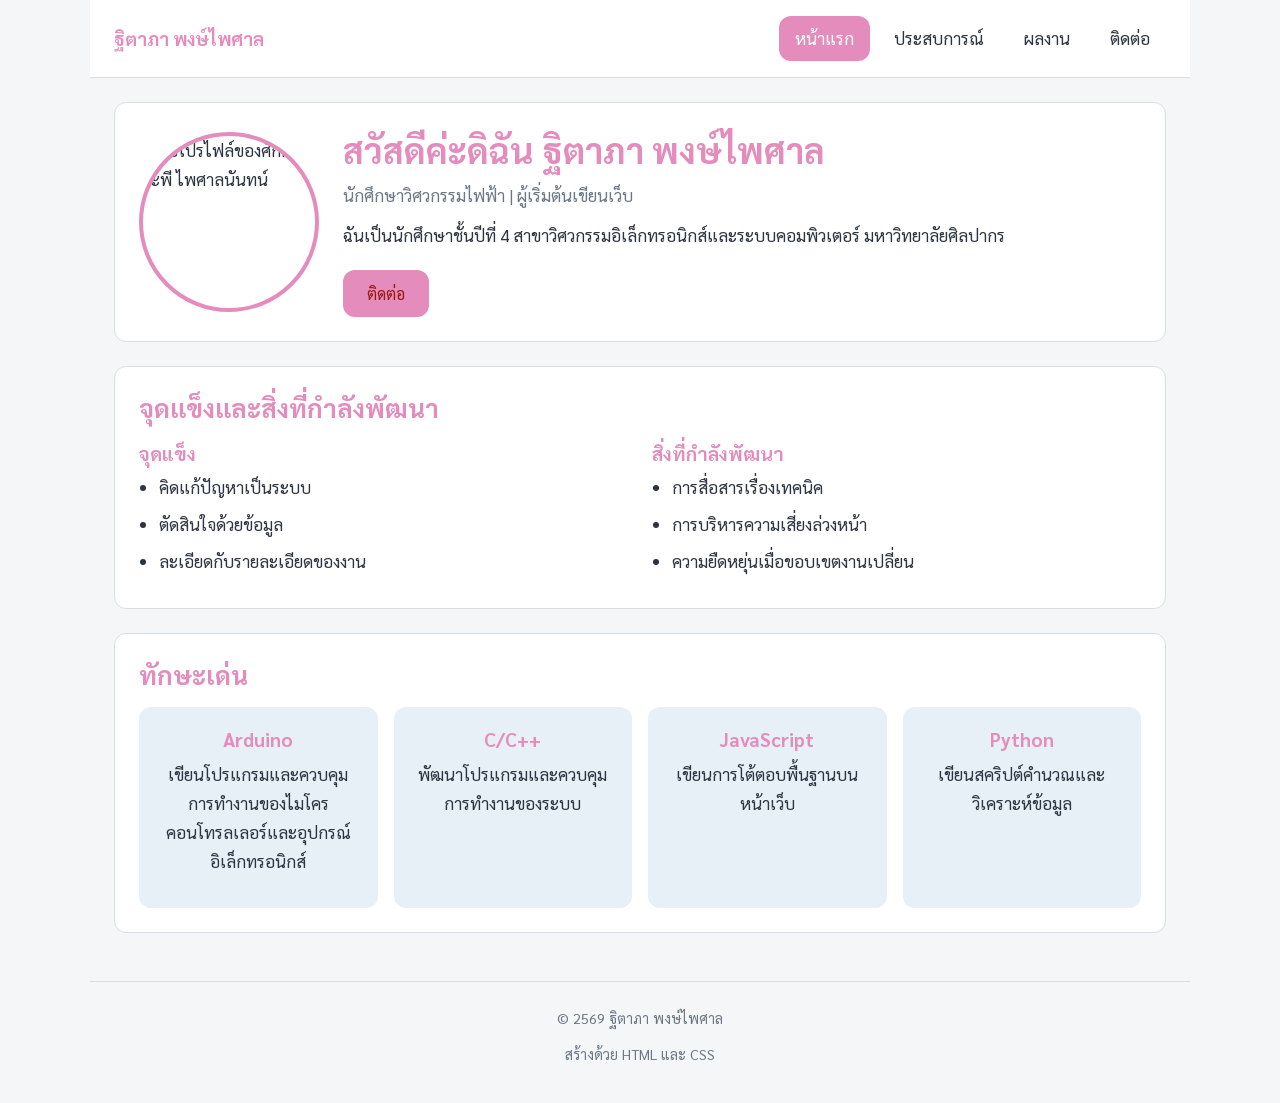
==== index.html @ a2e1b8d7 "first commit" ====
<!DOCTYPE html>
<html lang="th">
<head>
  <meta charset="UTF-8">
  <meta name="viewport" content="width=device-width, initial-scale=1.0">
  <link rel="preconnect" href="https://fonts.googleapis.com">
  <link href="https://fonts.googleapis.com/css2?family=Sarabun:wght@400;600;700&display=swap" rel="stylesheet">
  <title>หน้าแรก | ฐิตาภา พงษ์ไพศาล</title>
  <link rel="stylesheet" href="style.css">
</head>
<body>
  <header class="site-header">
    <a href="index.html" class="logo">ฐิตาภา พงษ์ไพศาล</a>
    <button class="menu-toggle" id="menu-toggle" aria-label="เปิดปิดเมนู" aria-expanded="false">☰</button>
    <nav class="site-nav">
      <ul>
        <li><a href="index.html" class="active">หน้าแรก</a></li>
        <li><a href="experience.html">ประสบการณ์</a></li>
        <li><a href="projects.html">ผลงาน</a></li>
        <li><a href="contact.html">ติดต่อ</a></li>
      </ul>
    </nav>
  </header>

  <main>
    <section class="hero">
      <img src="c:\Users\hp\Pictures\S__25837573.jpg" alt="รูปโปรไฟล์ของศักดิ์ ระพี ไพศาลนันทน์" class="avatar">
      <div class="hero-text">
        <h1>สวัสดีค่ะดิฉัน ฐิตาภา พงษ์ไพศาล</h1>
        <p class="tagline">นักศึกษาวิศวกรรมไฟฟ้า | ผู้เริ่มต้นเขียนเว็บ</p>
        <p>
         ฉันเป็นนักศึกษาชั้นปีที่ 4 สาขาวิศวกรรมอิเล็กทรอนิกส์และระบบคอมพิวเตอร์ มหาวิทยาลัยศิลปากร <strong></strong> 
          
        </p>
        <a href="contact.html" class="btn">ติดต่อ</a>
      </div>
    </section>

    <section class="about">
      <h2>จุดแข็งและสิ่งที่กำลังพัฒนา</h2>
      <div class="two-col">
        <div class="col">
          <h3>จุดแข็ง</h3>
          <ul>
            <li>คิดแก้ปัญหาเป็นระบบ</li>
            <li>ตัดสินใจด้วยข้อมูล</li>
            <li>ละเอียดกับรายละเอียดของงาน</li>
          </ul>
        </div>
        <div class="col">
          <h3>สิ่งที่กำลังพัฒนา</h3>
          <ul>
            <li>การสื่อสารเรื่องเทคนิค</li>
            <li>การบริหารความเสี่ยงล่วงหน้า</li>
             <li>ความยืดหยุ่นเมื่อขอบเขตงานเปลี่ยน</li>
          </ul>
        </div>
      </div>
    </section>

    <section class="skills">
      <h2>ทักษะเด่น</h2>
      <div class="skill-grid">
        <div class="skill-card">
          <h3>Arduino</h3>
          <p>เขียนโปรแกรมและควบคุมการทำงานของไมโครคอนโทรลเลอร์และอุปกรณ์อิเล็กทรอนิกส์</p>
        </div>
        <div class="skill-card">
          <h3>C/C++</h3>
          <p>พัฒนาโปรแกรมและควบคุมการทำงานของระบบ</p>
        </div>
        <div class="skill-card">
          <h3>JavaScript</h3>
          <p>เขียนการโต้ตอบพื้นฐานบนหน้าเว็บ</p>
        </div>
        <div class="skill-card">
          <h3>Python</h3>
          <p>เขียนสคริปต์คำนวณและวิเคราะห์ข้อมูล</p>
        </div>
      </div>
    </section>
  </main>

  <footer class="site-footer">
    <p>&copy; 2569 ฐิตาภา พงษ์ไพศาล</p>
    <p>สร้างด้วย HTML และ CSS</p>
  </footer>

  <script src="script.js"></script>
</body>
</html>
---- style.css ----
/* ---------- 1. รีเซ็ตค่าเริ่มต้นของเบราว์เซอร์ ---------- */
* {
  margin: 0;
  padding: 0;
  box-sizing: border-box;
}

/* ---------- 2. ตัวแปรของทั้งเว็บ ---------- */
:root {
  --brand: #e48cbb;
  --brand-dark: #1d4266;
  --brand-light: #e8f0f7;
  --text: #2b3440;
  --text-muted: #6b7785;
  --bg: #f4f6f8;
  --surface: #ffffff;
  --border: #d8dee6;
  --gap: 24px;
  --radius: 12px;
  --max-width: 1100px;
}

/* ---------- 3. ตัวอักษรและพื้นหลังของทั้งเว็บ ---------- */
body {
  font-family: "Sarabun", "Segoe UI", Tahoma, sans-serif;
  font-size: 17px;
  line-height: 1.7;
  color: var(--text);
  background-color: var(--bg);
}
h1, h2, h3 { line-height: 1.3; color: var(--brand); }
h1 { font-size: 2.2rem; margin-bottom: 8px; }
h2 { font-size: 1.6rem; margin-bottom: 16px; }
h3 { font-size: 1.2rem; margin-bottom: 8px; }
p { margin-bottom: 12px; }
a { color: var(--brand); text-decoration: none; }
a:hover { text-decoration: underline; }
.tagline { color: var(--text-muted); font-size: 1.05rem; }

/* ---------- 4. แถบเมนูด้านบน ---------- */
.site-header {
  display: flex;
  justify-content: space-between;
  align-items: center;
  flex-wrap: wrap;
  gap: 16px;
  max-width: var(--max-width);
  margin: 0 auto;
  padding: 16px 24px;
  background-color: var(--surface);
  border-bottom: 1px solid var(--border);
}
.logo { font-size: 1.15rem; font-weight: 700; color: var(--brand); }
.site-nav ul { display: flex; list-style: none; gap: 8px; flex-wrap: wrap; }
.site-nav a {
  display: block;
  padding: 8px 16px;
  border-radius: var(--radius);
  color: var(--text);
  transition: background-color 0.2s, color 0.2s;
}
.site-nav a:hover { background-color: var(--brand-light); text-decoration: none; }
.site-nav a.active { background-color: var(--brand); color: #ffffff; }

/* ---------- 5. โครงหลักของเนื้อหา ---------- */
main { max-width: var(--max-width); margin: 0 auto; padding: var(--gap) 24px; }
section {
  background-color: var(--surface);
  border: 1px solid var(--border);
  border-radius: var(--radius);
  padding: var(--gap);
  margin-bottom: var(--gap);
}
.page-head { background-color: transparent; border: none; padding-left: 0; padding-bottom: 0; }

/* ---------- 6. ปุ่ม ---------- */
.btn {
  display: inline-block;
  padding: 10px 24px;
  margin-top: 8px;
  background-color: var(--brand);
  color: #9c160f;
  border: none;
  border-radius: var(--radius);
  font-size: 1rem;
  font-family: inherit;
  cursor: pointer;
  transition: background-color 0.2s;
}
.btn:hover { background-color: var(--brand-dark); text-decoration: none; }

/* ---------- 7. ท้ายเว็บ ---------- */
.site-footer {
  max-width: var(--max-width);
  margin: 0 auto;
  padding: var(--gap) 24px;
  text-align: center;
  color: var(--text-muted);
  font-size: 0.9rem;
  border-top: 1px solid var(--border);
}

/* ---------- 8. ส่วนแนะนำตัวหน้าแรก ---------- */
.hero { display: flex; align-items: center; gap: var(--gap); flex-wrap: wrap; }
.avatar {
  width: 180px;
  height: 180px;
  object-fit: cover;
  border-radius: 50%;
  border: 4px solid var(--brand);
}
.hero-text { flex: 1; min-width: 260px; }

/* ---------- 9. สองคอลัมน์: จุดแข็ง / สิ่งที่กำลังพัฒนา ---------- */
.two-col { display: flex; gap: var(--gap); flex-wrap: wrap; }
.two-col .col { flex: 1; min-width: 280px; }
.two-col ul { padding-left: 20px; }
.two-col li { margin-bottom: 8px; }

/* ---------- 10. ตารางการ์ดทักษะ ---------- */
.skill-grid {
  display: grid;
  grid-template-columns: repeat(auto-fit, minmax(200px, 1fr));
  gap: 16px;
}
.skill-card {
  padding: 20px;
  background-color: var(--brand-light);
  border-radius: var(--radius);
  text-align: center;
  transition: transform 0.2s;
}
.skill-card:hover { transform: translateY(-4px); }

/* ---------- 11. ตารางการ์ดผลงาน ---------- */
.project-grid {
  display: grid;
  grid-template-columns: repeat(auto-fit, minmax(280px, 1fr));
  gap: var(--gap);
}
.project-card {
  display: flex;
  flex-direction: column;
  overflow: hidden;
  background-color: var(--surface);
  border: 1px solid var(--border);
  border-radius: var(--radius);
  transition: box-shadow 0.2s;
}
.project-card:hover { box-shadow: 0 6px 20px rgba(0, 0, 0, 0.1); }
.project-card img { width: 100%; height: 180px; object-fit: cover; }
.project-body { padding: 20px; display: flex; flex-direction: column; flex: 1; }
.tech-list { display: flex; flex-wrap: wrap; gap: 6px; list-style: none; margin: 12px 0; }
.tech-list li {
  padding: 3px 12px;
  background-color: var(--brand-light);
  color: var(--brand-dark);
  border-radius: 999px;
  font-size: 0.85rem;
}
.project-links { display: flex; gap: 12px; margin-top: auto; padding-top: 12px; }
.project-links a { font-weight: 600; }

/* ---------- 12. ตารางเกรด ---------- */
.grade-table { width: 100%; border-collapse: collapse; margin-bottom: 16px; }
.grade-table caption { text-align: left; color: var(--text-muted); padding-bottom: 8px; }
.grade-table th, .grade-table td { padding: 10px 14px; border-bottom: 1px solid var(--border); text-align: left; }
.grade-table th { background-color: var(--brand-light); color: var(--brand-dark); font-weight: 600; }
.grade-table tbody tr:nth-child(even) { background-color: #fafbfc; }
.grade-table tbody tr:hover { background-color: var(--brand-light); }

/* ---------- 13. ไทม์ไลน์ประสบการณ์ ---------- */
.timeline-item { padding: 0 0 20px 20px; border-left: 3px solid var(--border); position: relative; }
.timeline-item:last-child { border-left-color: transparent; }
.timeline-item::before {
  content: "";
  position: absolute;
  left: -8px;
  top: 6px;
  width: 13px;
  height: 13px;
  background-color: var(--brand);
  border-radius: 50%;
}
.period { display: inline-block; color: var(--text-muted); font-size: 0.9rem; margin-bottom: 4px; }

/* ---------- 14. หน้าติดต่อ ---------- */
.contact-list { list-style: none; }
.contact-list li { display: flex; gap: 12px; flex-wrap: wrap; padding: 12px 0; border-bottom: 1px solid var(--border); }
.contact-list .label { min-width: 110px; font-weight: 600; color: var(--text-muted); }
.contact-form .field { display: flex; flex-direction: column; margin-bottom: 16px; }
.contact-form label { margin-bottom: 6px; font-weight: 600; }
.contact-form input,
.contact-form textarea {
  padding: 10px 12px;
  border: 1px solid var(--border);
  border-radius: 8px;
  font-family: inherit;
  font-size: 1rem;
}
.contact-form input:focus,
.contact-form textarea:focus {
  outline: none;
  border-color: var(--brand);
  box-shadow: 0 0 0 3px var(--brand-light);
}

/* ---------- ปุ่มเมนูแฮมเบอร์เกอร์ (ซ่อนบนจอคอมพิวเตอร์) ---------- */
.menu-toggle {
  display: none;
  background: none;
  border: 1px solid var(--border);
  border-radius: 8px;
  padding: 6px 12px;
  font-size: 1.4rem;
  color: var(--brand);
  cursor: pointer;
}

/* ---------- 15. จอแท็บเล็ตและมือถือ (แคบกว่า 768px) ---------- */
@media (max-width: 768px) {
  body { font-size: 16px; }
  .site-header { flex-direction: column; text-align: center; }
  .menu-toggle { display: block; }
  .site-nav { display: none; width: 100%; }
  .site-nav.open { display: block; }
  .site-nav ul { flex-direction: column; justify-content: center; }
  .hero { flex-direction: column; text-align: center; }
  h1 { font-size: 1.7rem; }
  h2 { font-size: 1.35rem; }
  main { padding: 16px; }
  section { padding: 18px; }
}

/* ---------- 16. จอมือถือขนาดเล็ก (แคบกว่า 480px) ---------- */
@media (max-width: 480px) {
  .avatar { width: 140px; height: 140px; }
  .grade-table { display: block; overflow-x: auto; white-space: nowrap; }
  .btn { display: block; text-align: center; }
}

/* ---------- 17. สไตล์สำหรับสั่งพิมพ์ ---------- */
@media print {
  .site-header, .site-footer, .btn { display: none; }
  section { border: none; page-break-inside: avoid; }
}
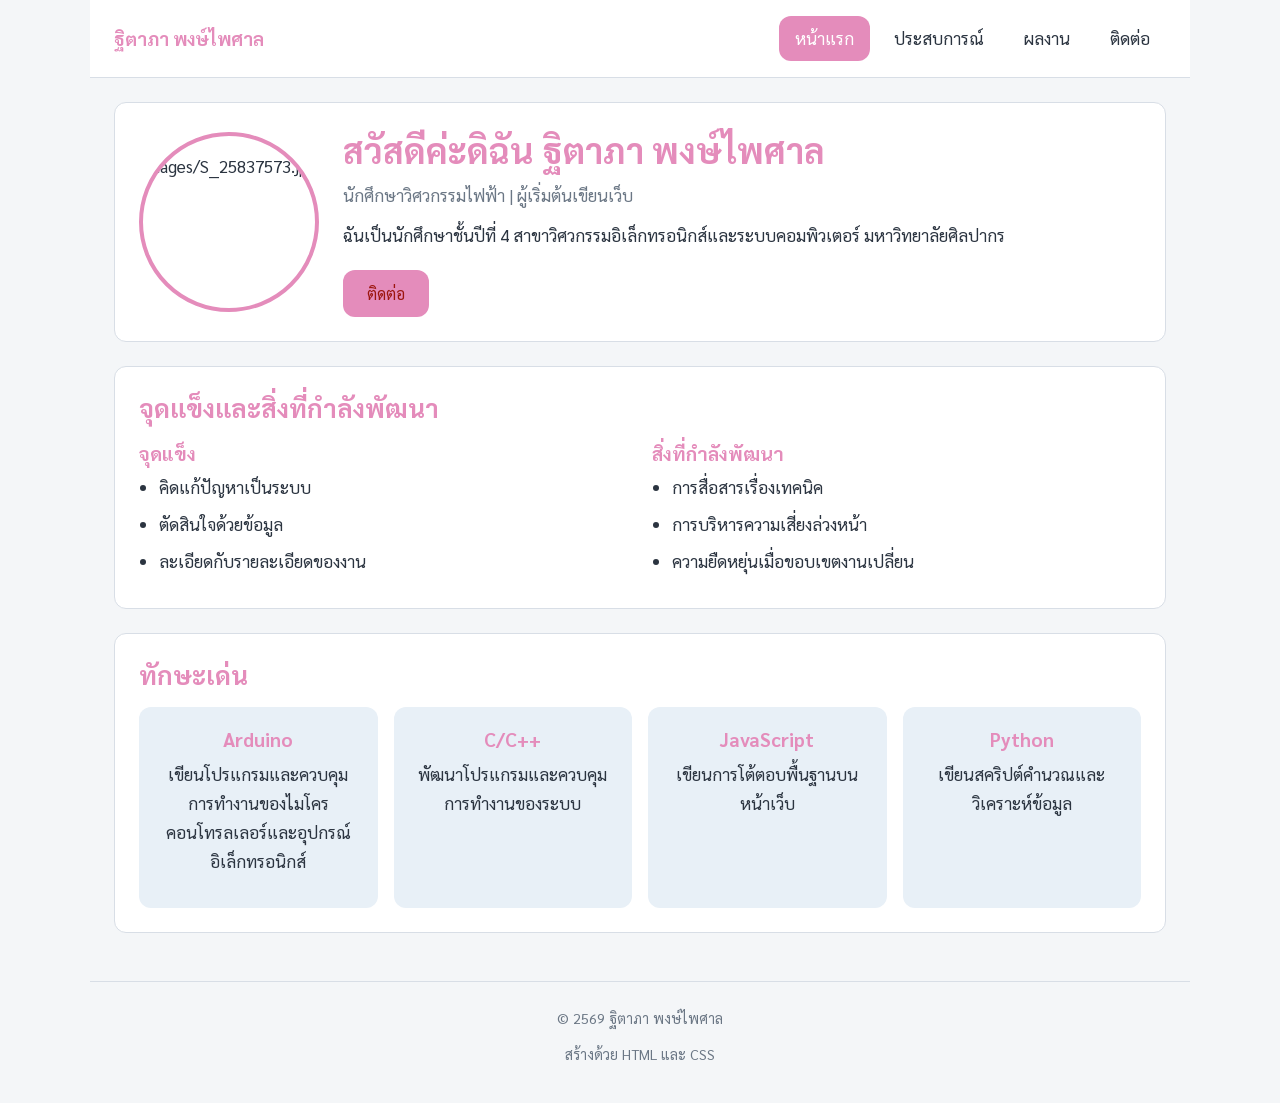
==== commit 5552af3c: "four commit" ====
--- a/index.html
+++ b/index.html
@@ -24,7 +24,7 @@
 
   <main>
     <section class="hero">
-      <img src="c:\Users\hp\Pictures\S__25837573.jpg" alt="รูปโปรไฟล์ของศักดิ์ ระพี ไพศาลนันทน์" class="avatar">
+      <img src="c:\Users\hp\Pictures\S__25837573.jpg" alt="images/S__25837573.jpg" class="avatar">
       <div class="hero-text">
         <h1>สวัสดีค่ะดิฉัน ฐิตาภา พงษ์ไพศาล</h1>
         <p class="tagline">นักศึกษาวิศวกรรมไฟฟ้า | ผู้เริ่มต้นเขียนเว็บ</p>
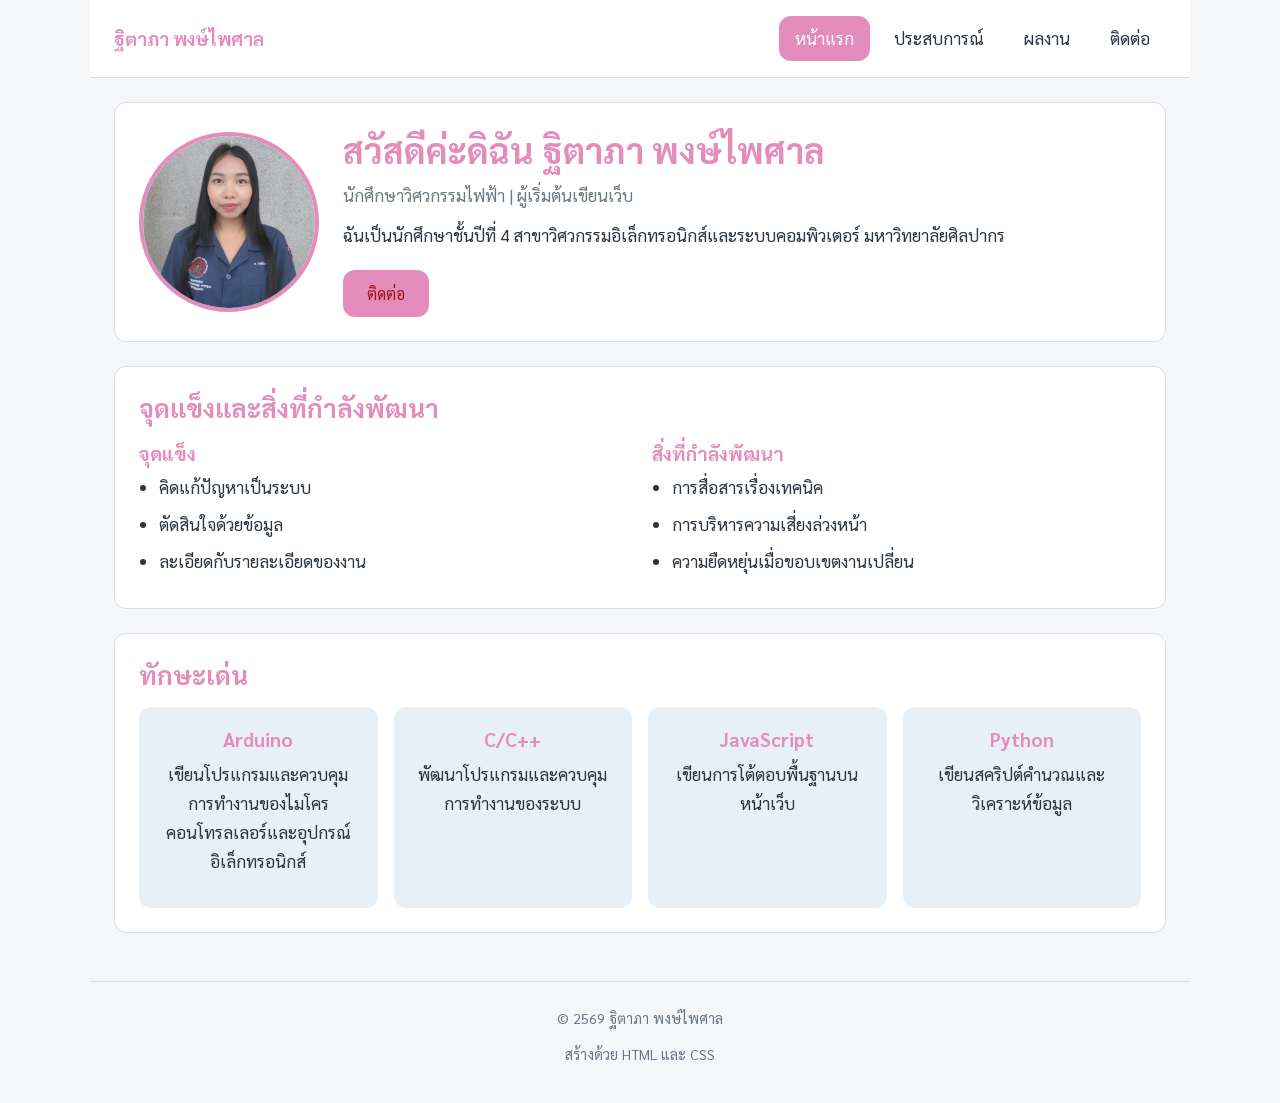
==== commit f4b07893: "six commit" ====
--- a/index.html
+++ b/index.html
@@ -24,7 +24,7 @@
 
   <main>
     <section class="hero">
-      <img src="c:\Users\hp\Pictures\S__25837573.jpg" alt="images/S__25837573.jpg" class="avatar">
+      <img src="images/profile.jpg" alt="images/profile.jpg" class="avatar">
       <div class="hero-text">
         <h1>สวัสดีค่ะดิฉัน ฐิตาภา พงษ์ไพศาล</h1>
         <p class="tagline">นักศึกษาวิศวกรรมไฟฟ้า | ผู้เริ่มต้นเขียนเว็บ</p>
